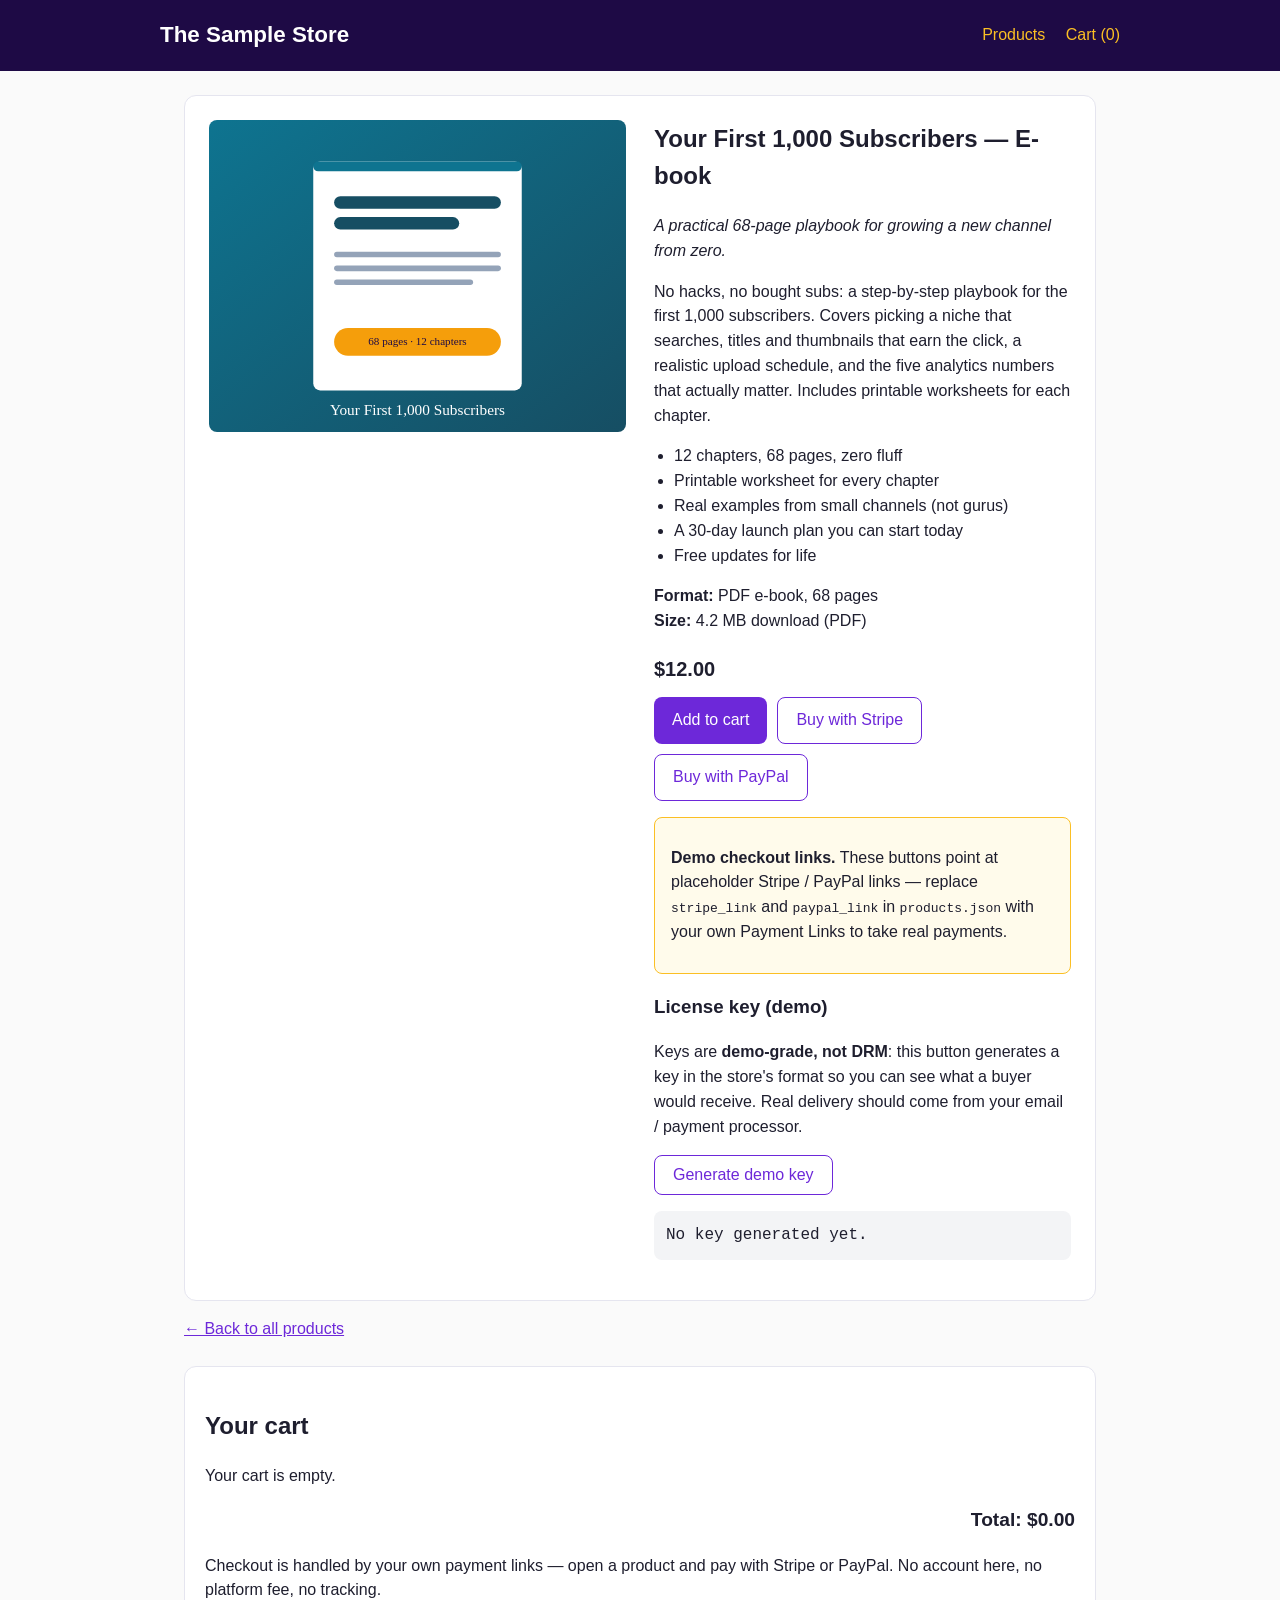
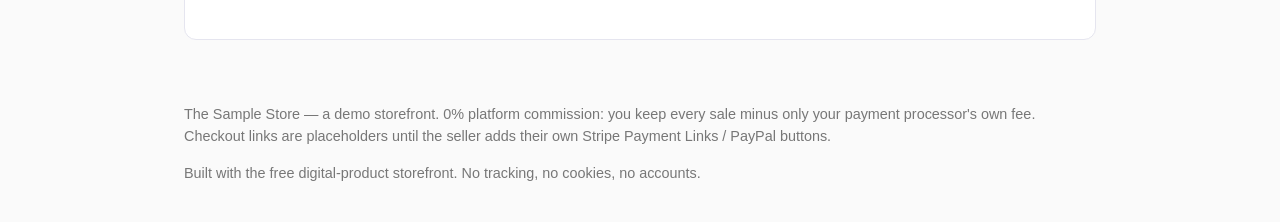
==== products/first-1000-subscribers.html @ 5300f8c1 "Initial commit: Free Digital-Product Storefront — 0% commission storefront (static HTML + Python gen" ====
<!DOCTYPE html>
<html lang="en">
<head>
<meta charset="utf-8">
<meta name="viewport" content="width=device-width, initial-scale=1">
<title>Your First 1,000 Subscribers — E-book — The Sample Store</title>
<link rel="stylesheet" href="/assets/style.css">
</head>
<body>
<header>
  <div class="wrap">
    <h1><a href="/">The Sample Store</a></h1>
    <nav><a href="/">Products</a> <a href="#cart">Cart (<span id="cart-count">0</span>)</a></nav>
  </div>
</header>
<main>
<article class="product">
  <div><img src="/assets/covers/first-1000-subscribers.svg" alt="Your First 1,000 Subscribers — E-book cover" width="600" height="450"></div>
  <div>
    <h2>Your First 1,000 Subscribers — E-book</h2>
    <p><em>A practical 68-page playbook for growing a new channel from zero.</em></p>
    <p>No hacks, no bought subs: a step-by-step playbook for the first 1,000 subscribers. Covers picking a niche that searches, titles and thumbnails that earn the click, a realistic upload schedule, and the five analytics numbers that actually matter. Includes printable worksheets for each chapter.</p>
    <ul class="features">
    <li>12 chapters, 68 pages, zero fluff</li>
    <li>Printable worksheet for every chapter</li>
    <li>Real examples from small channels (not gurus)</li>
    <li>A 30-day launch plan you can start today</li>
    <li>Free updates for life</li>
    </ul>
    <p><strong>Format:</strong> PDF e-book, 68 pages<br><strong>Size:</strong> 4.2 MB download (PDF)</p>
    <p class="price">$12.00</p>
    <div class="btn-row">
      <button class="btn" data-add="first-1000-subscribers">Add to cart</button>
      <a class="btn btn-secondary" href="https://buy.stripe.com/REPLACE-ME-first-1000-subscribers">Buy with Stripe</a>
      <a class="btn btn-secondary" href="https://www.paypal.com/paypalme/REPLACE-ME/12">Buy with PayPal</a>
    </div>
    <div class="note">
      <p><strong>Demo checkout links.</strong> These buttons point at
      placeholder Stripe / PayPal links — replace <code>stripe_link</code> and
      <code>paypal_link</code> in <code>products.json</code> with your own
      Payment Links to take real payments.</p>
    </div>
    <h3>License key (demo)</h3>
    <p>Keys are <strong>demo-grade, not DRM</strong>: this button generates a
    key in the store's format so you can see what a buyer would receive.
    Real delivery should come from your email / payment processor.</p>
    <p><button class="btn btn-secondary" id="demo-key-btn">Generate demo key</button></p>
    <p class="keybox" id="demo-key-out">No key generated yet.</p>
  </div>
</article>
<p><a href="/">&larr; Back to all products</a></p>
<section class="cart" id="cart">
  <h2>Your cart</h2>
  <p id="cart-empty">Your cart is empty.</p>
  <table id="cart-table" style="display: none">
    <thead><tr><th>Product</th><th>Qty</th><th>Price</th><th></th></tr></thead>
    <tbody id="cart-items"></tbody>
  </table>
  <p class="total">Total: <span id="cart-total">$0.00</span></p>
  <p>Checkout is handled by your own payment links — open a product and pay
  with Stripe or PayPal. No account here, no platform fee, no tracking.</p>
</section>

</main>
<footer>
  <p>The Sample Store — a demo storefront. 0% platform commission: you keep
  every sale minus only your payment processor's own fee. Checkout links are
  placeholders until the seller adds their own Stripe Payment Links / PayPal buttons.</p>
  <p>Built with the free digital-product storefront. No tracking, no cookies, no accounts.</p>
</footer>
<script>window.STOREFRONT_PRODUCTS = [{"currency": "USD", "id": "notion-creator-kit", "name": "Creator OS \u2014 Notion Template", "price_cents": 1900}, {"currency": "USD", "id": "moody-film-presets", "name": "Moody Film \u2014 Lightroom Presets", "price_cents": 2900}, {"currency": "USD", "id": "first-1000-subscribers", "name": "Your First 1,000 Subscribers \u2014 E-book", "price_cents": 1200}];</script>
<script src="/assets/store.js"></script>
</body>
</html>
---- assets/style.css ----
/* Digital Product Storefront — plain CSS, no framework, no external requests. */
* { box-sizing: border-box; }
body { margin: 0; font-family: -apple-system, BlinkMacSystemFont, "Segoe UI", Roboto, Helvetica, Arial, sans-serif; color: #1e1e2e; background: #fafafa; line-height: 1.55; }
a { color: #6d28d9; }
header { background: #1e0a45; color: #fff; padding: 18px 24px; }
header .wrap { max-width: 960px; margin: 0 auto; display: flex; justify-content: space-between; align-items: center; flex-wrap: wrap; gap: 12px; }
header h1 { margin: 0; font-size: 1.4em; }
header h1 a { color: #fff; text-decoration: none; }
header nav a { color: #fbbf24; margin-left: 16px; text-decoration: none; }
main { max-width: 960px; margin: 0 auto; padding: 24px; }
.hero { background: #fff; border: 1px solid #e5e5ef; border-radius: 12px; padding: 24px; margin-bottom: 24px; }
.hero h2 { margin-top: 0; }
.grid { display: grid; grid-template-columns: repeat(auto-fill, minmax(260px, 1fr)); gap: 20px; }
.card { background: #fff; border: 1px solid #e5e5ef; border-radius: 12px; overflow: hidden; display: flex; flex-direction: column; }
.card img { width: 100%; height: auto; display: block; }
.card-body { padding: 16px; display: flex; flex-direction: column; flex: 1; }
.card-body h3 { margin: 0 0 6px; font-size: 1.1em; }
.card-body p { margin: 0 0 12px; color: #555; flex: 1; }
.price { font-size: 1.25em; font-weight: 700; margin-bottom: 12px; }
.btn { display: inline-block; background: #6d28d9; color: #fff; border: 0; border-radius: 8px; padding: 10px 18px; font-size: 1em; cursor: pointer; text-decoration: none; text-align: center; }
.btn:hover { background: #5b21b6; }
.btn-secondary { background: #fff; color: #6d28d9; border: 1px solid #6d28d9; }
.btn-secondary:hover { background: #f3e8ff; }
.btn-row { display: flex; gap: 10px; flex-wrap: wrap; }
.product { display: grid; grid-template-columns: 1fr 1fr; gap: 28px; background: #fff; border: 1px solid #e5e5ef; border-radius: 12px; padding: 24px; }
.product img { width: 100%; height: auto; border-radius: 8px; }
.product h2 { margin-top: 0; }
@media (max-width: 640px) { .product { grid-template-columns: 1fr; } }
ul.features { padding-left: 20px; }
.cart { background: #fff; border: 1px solid #e5e5ef; border-radius: 12px; padding: 20px; margin-top: 24px; }
.cart table { width: 100%; border-collapse: collapse; }
.cart th, .cart td { padding: 8px; text-align: left; border-bottom: 1px solid #eee; }
.cart td.qty button { margin: 0 4px; padding: 2px 10px; }
.cart .total { font-size: 1.2em; font-weight: 700; text-align: right; margin-top: 12px; }
.note { background: #fffbeb; border: 1px solid #fbbf24; border-radius: 8px; padding: 12px 16px; margin-top: 16px; }
.keybox { font-family: ui-monospace, monospace; background: #f3f4f6; border-radius: 8px; padding: 12px; word-break: break-all; }
footer { max-width: 960px; margin: 0 auto; padding: 24px; color: #777; font-size: 0.9em; }
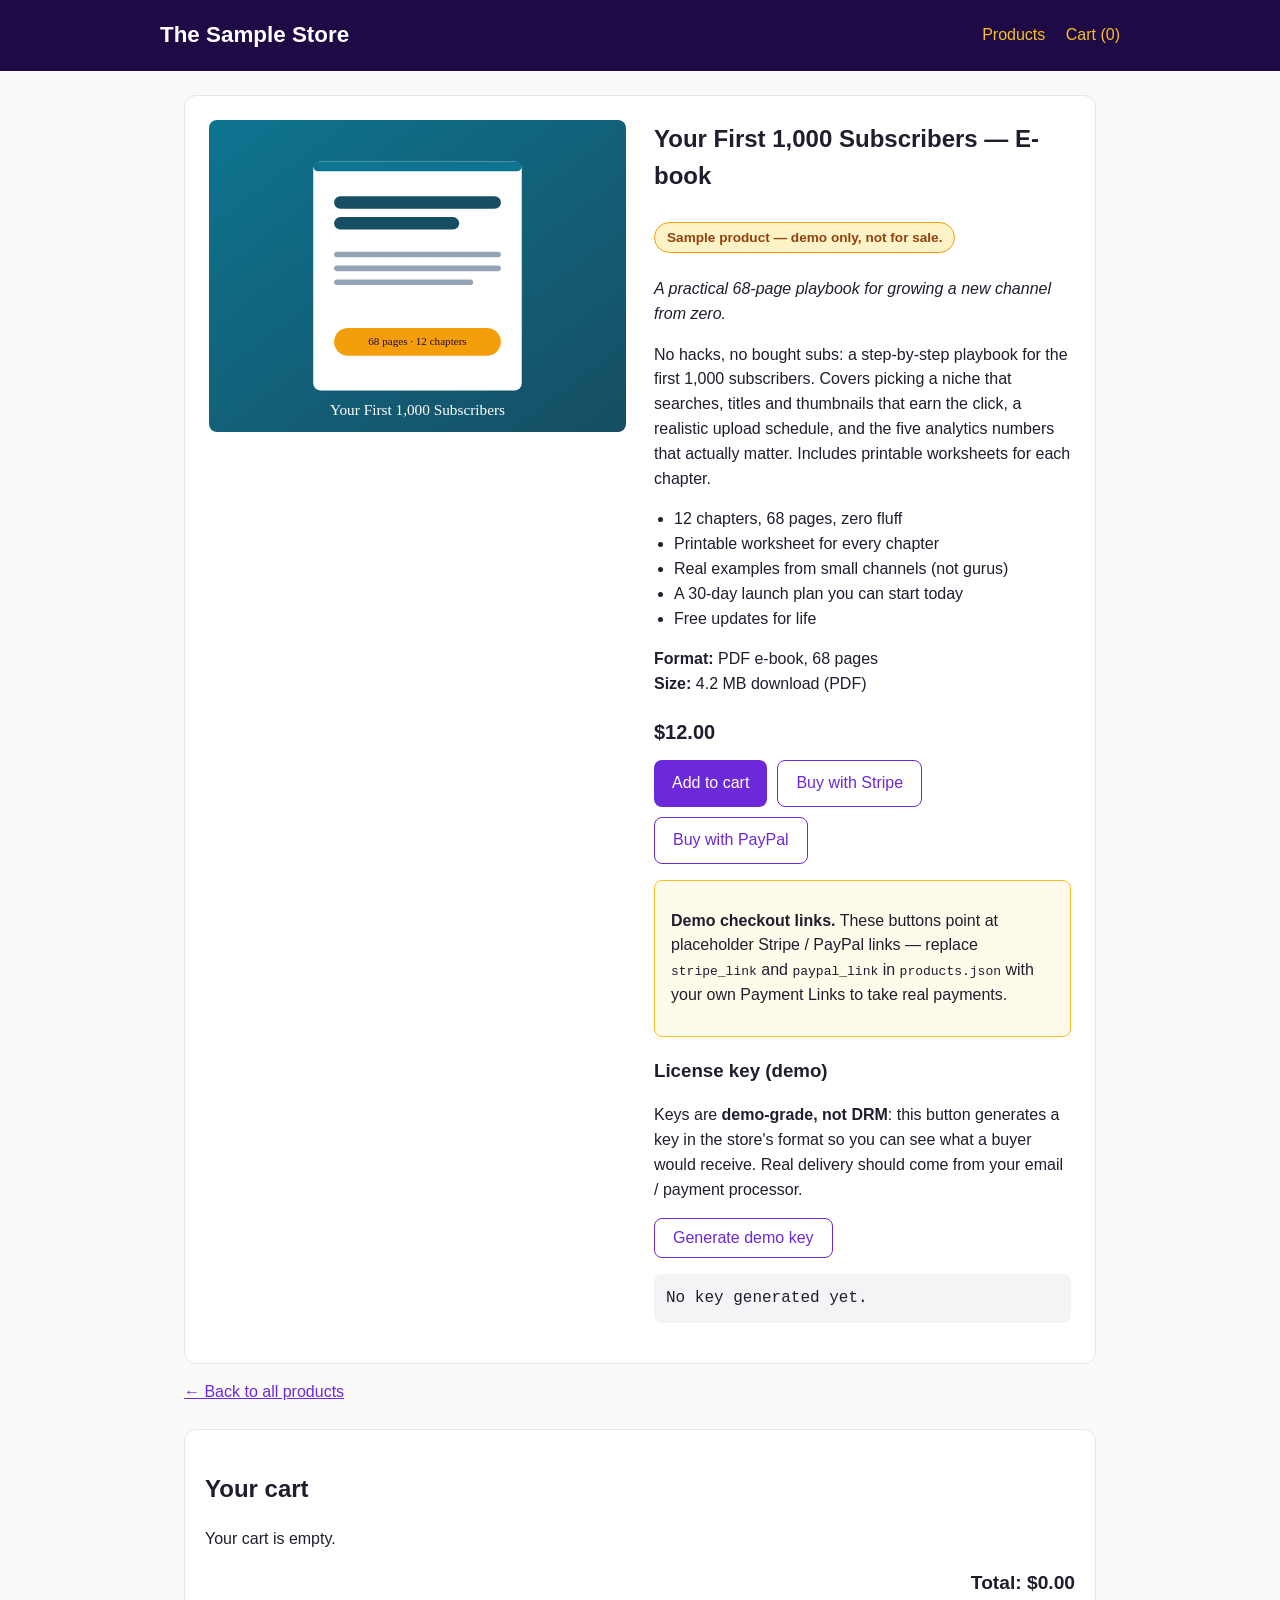
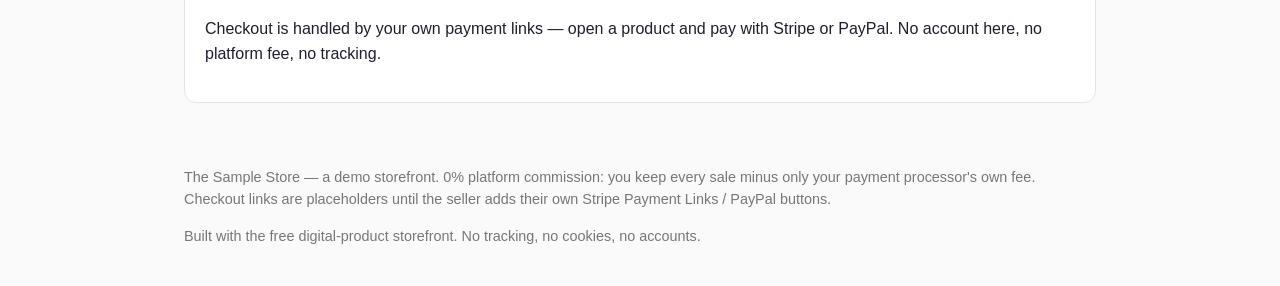
==== commit 17655994: "Big-repo study fixes: hero + one-line pitch + live demo link first, README trimmed, real-data sample" ====
--- a/products/first-1000-subscribers.html
+++ b/products/first-1000-subscribers.html
@@ -18,6 +18,7 @@
   <div><img src="/assets/covers/first-1000-subscribers.svg" alt="Your First 1,000 Subscribers — E-book cover" width="600" height="450"></div>
   <div>
     <h2>Your First 1,000 Subscribers — E-book</h2>
+    <p class="sample-badge">Sample product — demo only, not for sale.</p>
     <p><em>A practical 68-page playbook for growing a new channel from zero.</em></p>
     <p>No hacks, no bought subs: a step-by-step playbook for the first 1,000 subscribers. Covers picking a niche that searches, titles and thumbnails that earn the click, a realistic upload schedule, and the five analytics numbers that actually matter. Includes printable worksheets for each chapter.</p>
     <ul class="features">
--- a/assets/style.css
+++ b/assets/style.css
@@ -33,5 +33,6 @@
 .cart td.qty button { margin: 0 4px; padding: 2px 10px; }
 .cart .total { font-size: 1.2em; font-weight: 700; text-align: right; margin-top: 12px; }
 .note { background: #fffbeb; border: 1px solid #fbbf24; border-radius: 8px; padding: 12px 16px; margin-top: 16px; }
+.sample-badge { display: inline-block; background: #fef3c7; border: 1px solid #f59e0b; color: #92400e; font-weight: bold; border-radius: 999px; padding: 4px 12px; margin: 8px 0; font-size: 0.85rem; }
 .keybox { font-family: ui-monospace, monospace; background: #f3f4f6; border-radius: 8px; padding: 12px; word-break: break-all; }
 footer { max-width: 960px; margin: 0 auto; padding: 24px; color: #777; font-size: 0.9em; }
